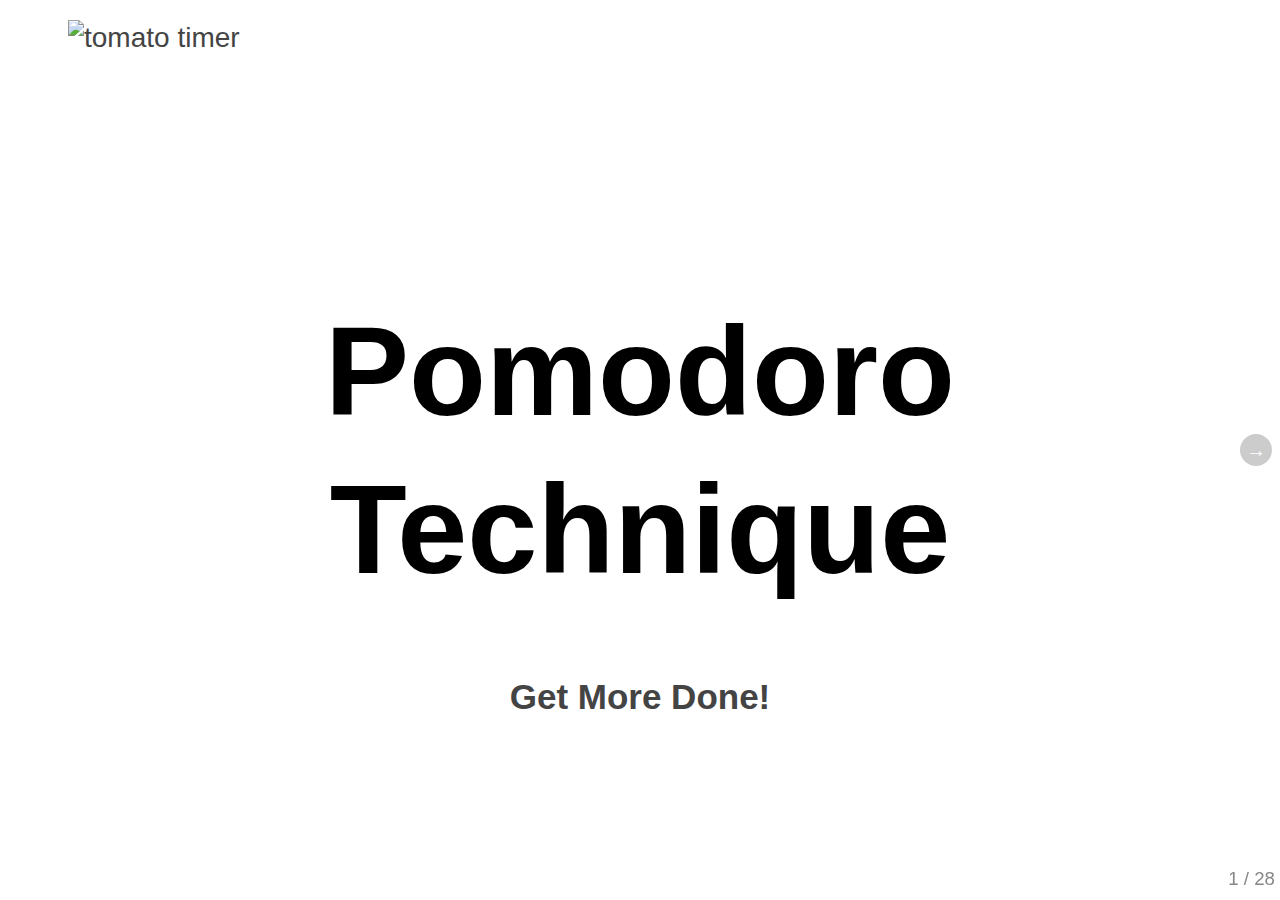
==== index.html @ 06f9b556 "move files" ====
<!DOCTYPE html>
<html>

<head>
	<meta charset="utf-8">
	<meta http-equiv="X-UA-Compatible" content="IE=edge,chrome=1">
	<meta name="viewport" content="width=1024, user-scalable=no">

	<title>Pomodoro Technique</title>

	<!-- Required stylesheet -->
	<link rel="stylesheet" media="screen" href="core/deck.core.css">

	<!-- Extension CSS files go here. Remove or add as needed. -->
	<link rel="stylesheet" media="screen" href="extensions/goto/deck.goto.css">
	<link rel="stylesheet" media="screen" href="extensions/menu/deck.menu.css">
	<link rel="stylesheet" media="screen" href="extensions/navigation/deck.navigation.css">
	<link rel="stylesheet" media="screen" href="extensions/status/deck.status.css">
	<link rel="stylesheet" media="screen" href="extensions/scale/deck.scale.css">

	<!-- Style theme. More available in /themes/style/ or create your own. -->
	<link rel="stylesheet" media="screen" href="themes/style/swiss.css">

	<!-- Transition theme. More available in /themes/transition/ or create your own. -->
	<link rel="stylesheet" media="screen" href="themes/transition/horizontal-slide.css">

	<!-- Basic black and white print styles -->
	<link rel="stylesheet" media="print" href="core/print.css">

	<!-- Required Modernizr file -->
	<script src="modernizr.custom.js"></script>
</head>

<body>
	<div class="deck-container">

		<section class="slide">
			<img src="http://a1.mzstatic.com/us/r30/Purple69/v4/af/8d/aa/af8daa81-550e-9018-2d83-ce482b206ab3/icon128-2x.png" alt="tomato timer">
			<h1>Pomodoro Technique</h1>
			<h4> Get More Done!</h4>
		</section>



		<section class="slide" id="title slide">
			<h2>What is a Pomodoro?</h2>
			<ul>
				<div class="slide">
					<h1>Italian translation of tomato</h1>
				</div>

			</ul>
		</section>




		<section class="slide">
			<h2>What is the Pomodoro Technique?</h2>
			<ul>

				<div class="slide">

					<h3>Time management strategy</h3>

				</div>

				<div class="slide">
					<img src="http://litbimg3.rightinthebox.com/images/384x384/201001/wudz1263448561656.jpg" alt="kitchen timer shaped like a tomato" </div>

					<div class="slide">
						<h3>Francesco Cirillo used a kitchen timer shaped like a tomato as his personal timer. He later refined his practice into a method named the Pomorodo Technique. The technique caught on with professional teams in the 1990s. Recently the technique has gained popularity in the tech industry.</h3>
					</div>



			</ul>
		</section>




		<section class="slide">
			<h2>Why is time management important?</h2>
			<ul>

				<div class="slide">
					<h3>We live in a world of interruptions and digital distractions.</h3>

					<img src="http://youthministry360.com/wp/wp-content/uploads/2015/11/shutterstock_297674456.jpg" alt="employee at desk with phone shouting at him">
				</div>
			</ul>
		</section>




		<section class="slide">
			<h2>The struggle is real</h2>
			<ul>
				<div class="slide">
					<h3>Technology is developing at a much faster pace than our brains. Our brain's are overwhelmed and we are trying to cope.</h3>

					<ul>
						<li>Writers are trending back toward typewriters.</li>
						<li>Developers are removing internet connectivity from their machines.</li>
				</div>
				</ul>

				<div class="slide">
					<blockquote cite="http://npr.org">
						<p>"Interruptions have a big cost. And one of the big costs is that it takes actually a very long time once you get interrupted to get back to what you're doing."</p>
					</blockquote>
				</div>
			</ul>
		</section>

		<section class="slide">
			<h2>How do we Pomodoro? Step 1</h2>

			<h1> Clearly define and write down major tasks for the day </h1>

		</section>

		<section class="slide">
			<h2>Step 2</h2>

			<h1> Start your timer and work distraction free</h1>

		</section>



		<section class="slide">
			<h2>Step 3</h2>
			<div class="slide">
				<h1> The timer rings and you disconnect from your work!</h1>
			</div>
			<div class="slide">
				<img src="http://www.swaroopch.com/files/attachments/uploads/2011/01/5357244684_2a2eec9dd4_o.png" alt="timeline of pomorodo session and coffee breaks">
			</div>
		</section>

		<section class="slide">
			<h2>Step 4</h2>
			<div class="slide">
				<h1> After four “pomodoros” have passed, you then take a 15-20 minute break.</h1>
			</div>

			<div class="slide">
				<img src="http://theawesomer.com/photos/2012/02/022312_jumbo_coffee_mug_1.jpg" alt="giant coffee mug image">
			</div>

		</section>

		<section class="slide">
			<h2>Browser Timer</h2>

			<p class="slide">
				<h5><a href="http://tomato-timer.com/">http://tomato-timer.com/</a></h5>
				<img src="https://zapier.cachefly.net/storage/photos/de814e93a7cc7518a1ee43b0ae2dc8b0.png" alt="desktop browser screenshot of tomatotimer" </p>
				<!--
					<p class="slide">
					<img src="http://a3.mzstatic.com/eu/r30/Purple49/v4/22/cf/9f/22cf9f03-027f-7f20-e4e9-8445ecfd65d9/screen390x390.jpeg" alt="apple watch screen shot with tomato timer app">
				</p>
-->

		</section>

		<section class="slide">
			<h2>Browser Extension</h2>

			<div style="width: 100%; height: 0px; position: relative; padding-bottom: 60.119%;"><iframe src="https://streamable.com/e/c2qw" frameborder="0" allowfullscreen webkitallowfullscreen mozallowfullscreen scrolling="no" style="width: 100%; height: 100%; position: absolute;"></iframe></div>

		</section>

		<section class="slide">
			<h2>Mobile Options</h2>

			<div class="slide">
				<img src="http://a3.mzstatic.com/eu/r30/Purple49/v4/22/cf/9f/22cf9f03-027f-7f20-e4e9-8445ecfd65d9/screen390x390.jpeg" alt="apple watch screen shot with tomato timer app">
			</div>
			<div class="slide">
				<img src="http://a5.mzstatic.com/us/r30/Purple30/v4/71/35/af/7135afef-5508-0058-0c2b-8cdff0ce9fd1/screen322x572.jpeg" alt="apple watch screen shot with tomato timer app">
			</div>


		</section>

		<section class="slide">
		
				<h1>Questions?</h1>
			
		</section>
				<section class="slide">
		
				<h1>Thank You!</h1>
			
		</section>

		<!-- End slides. -->

		<!-- Begin extension snippets. Add or remove as needed. -->

		<!-- deck.navigation snippet -->
		<div aria-role="navigation">
			<a href="#" class="deck-prev-link" title="Previous">&#8592;</a>
			<a href="#" class="deck-next-link" title="Next">&#8594;</a>
		</div>

		<!-- deck.status snippet -->
		<p class="deck-status" aria-role="status">
			<span class="deck-status-current"></span> /
			<span class="deck-status-total"></span>
		</p>

		<!-- deck.goto snippet -->
		<form action="." method="get" class="goto-form">
			<label for="goto-slide">Go to slide:</label>
			<input type="text" name="slidenum" id="goto-slide" list="goto-datalist">
			<datalist id="goto-datalist"></datalist>
			<input type="submit" value="Go">
		</form>

		<!-- End extension snippets. -->
		</div>

		<!-- Required JS files. -->
		<script src="jquery.min.js"></script>
		<script src="core/deck.core.js"></script>

		<!-- Extension JS files. Add or remove as needed. -->
		<script src="extensions/menu/deck.menu.js"></script>
		<script src="extensions/goto/deck.goto.js"></script>
		<script src="extensions/status/deck.status.js"></script>
		<script src="extensions/navigation/deck.navigation.js"></script>
		<script src="extensions/scale/deck.scale.js"></script>

		<!-- Initialize the deck. You can put this in an external file if desired. -->
		<script>
			$(function () {
				$.deck('.slide');
			});
		</script>
</body>

</html>
---- core/deck.core.css ----
html, body {
  height: 100%;
  padding: 0;
  margin: 0;
	
}

.deck-container {
  position: relative;
  min-height: 100%;
  margin: 0 auto;
  overflow: hidden;
  overflow-y: auto;
}
.js .deck-container {
  visibility: hidden;
}
.ready .deck-container {
  visibility: visible;
}
.touch .deck-container {
  -webkit-text-size-adjust: none;
  -moz-text-size-adjust: none;
}

.deck-loading {
  display: none;
}

.slide {
  width: auto;
  min-height: 100%;
  position: relative;
}

.deck-before, .deck-previous, .deck-next, .deck-after {
  position: absolute;
  left: -999em;
  top: -999em;
}

.deck-current {
  z-index: 2;
}

.slide .slide {
  visibility: hidden;
  position: static;
  min-height: 0;
}

.deck-child-current {
  position: static;
  z-index: 2;
}
.deck-child-current .slide {
  visibility: hidden;
}
.deck-child-current .deck-previous, .deck-child-current .deck-before, .deck-child-current .deck-current {
  visibility: visible;
}
---- extensions/goto/deck.goto.css ----
.goto-form {
  position: absolute;
  z-index: 3;
  bottom: 10px;
  left: 50%;
  height: 1.75em;
  margin: 0 0 0 -9.125em;
  line-height: 1.75em;
  padding: 0.625em;
  display: none;
  background: #ccc;
  overflow: hidden;
  border-radius: 10px;
}
.goto-form label {
  font-weight: bold;
}
.goto-form label, .goto-form input {
  display: inline-block;
  font-family: inherit;
}
.deck-goto .goto-form {
  display: block;
}

#goto-slide {
  width: 8.375em;
  margin: 0 0.625em;
  height: 1.4375em;
}

@media print {
  .goto-form, #goto-slide {
    display: none;
  }
}
---- extensions/menu/deck.menu.css ----
.deck-menu {
  overflow: auto;
}
.deck-menu .slide {
  background: #eee;
  position: relative;
  left: 0;
  top: 0;
  visibility: visible;
  cursor: pointer;
}
.no-csstransforms .deck-menu > .slide {
  float: left;
  width: 22%;
  height: 22%;
  min-height: 0;
  margin: 1%;
  font-size: 0.22em;
  overflow: hidden;
  padding: 0 0.5%;
}
.csstransforms .deck-menu > .slide {
  -webkit-transform: scale(0.22) !important;
  -ms-transform: scale(0.22) !important;
  transform: scale(0.22) !important;
  -webkit-transform-origin: 0 0;
  -ms-transform-origin: 0 0;
  transform-origin: 0 0;
  -moz-box-sizing: border-box;
  box-sizing: border-box;
  width: 100%;
  height: 100%;
  overflow: hidden;
  padding: 0 48px;
  margin: 12px;
}
.deck-menu iframe, .deck-menu img, .deck-menu video {
  max-width: 100%;
}
.deck-menu .deck-current, .no-touch .deck-menu .slide:hover {
  background: #ddf;
}
.deck-menu.deck-container:hover .deck-prev-link, .deck-menu.deck-container:hover .deck-next-link {
  display: none;
}
---- extensions/navigation/deck.navigation.css ----
.deck-prev-link, .deck-next-link {
  display: none;
  position: absolute;
  z-index: 3;
  top: 50%;
  width: 32px;
  height: 32px;
  margin-top: -16px;
  font-size: 20px;
  font-weight: bold;
  line-height: 32px;
  vertical-align: middle;
  text-align: center;
  text-decoration: none;
  color: #fff;
  background: #888;
  border-radius: 16px;
}
.deck-prev-link:hover, .deck-prev-link:focus, .deck-prev-link:active, .deck-prev-link:visited, .deck-next-link:hover, .deck-next-link:focus, .deck-next-link:active, .deck-next-link:visited {
  color: #fff;
}

.deck-prev-link {
  left: 8px;
}

.deck-next-link {
  right: 8px;
}

.deck-container:hover .deck-prev-link, .deck-container:hover .deck-next-link {
  display: block;
}
.deck-container:hover .deck-prev-link.deck-nav-disabled, .touch .deck-container:hover .deck-prev-link, .deck-container:hover .deck-next-link.deck-nav-disabled, .touch .deck-container:hover .deck-next-link {
  display: none;
}

@media print {
  .deck-prev-link, .deck-next-link {
    display: none !important;
  }
}
---- extensions/status/deck.status.css ----
.deck-status {
  position: absolute;
  bottom: 10px;
  right: 5px;
  color: #888;
  z-index: 3;
  margin: 0;
}

body > .deck-container .deck-status {
  position: fixed;
}

@media print {
  .deck-status {
    display: none;
  }
}
---- extensions/scale/deck.scale.css ----
.csstransforms .deck-container.deck-scale:not(.deck-menu) {
  overflow: hidden;
}
.csstransforms .deck-container.deck-scale:not(.deck-menu) > .slide {
  -moz-box-sizing: padding-box;
  box-sizing: padding-box;
  width: 100%;
  padding-bottom: 20px;
}
.csstransforms .deck-container.deck-scale:not(.deck-menu) > .slide > .deck-slide-scaler {
  -webkit-transform-origin: 50% 0;
  -ms-transform-origin: 50% 0;
  transform-origin: 50% 0;
}

.csstransforms .deck-container.deck-menu .deck-slide-scaler {
  -webkit-transform: none !important;
  -ms-transform: none !important;
  transform: none !important;
}
---- themes/style/swiss.css ----
/* Resets and base styles from HTML5 Boilerplate */
div, span, object, iframe,
h1, h2, h3, h4, h5, h6, p, blockquote, pre,
abbr, address, cite, code, del, dfn, em, img, ins, kbd, q, samp,
small, strong, sub, sup, var, b, i, dl, dt, dd, ol, ul, li,
fieldset, form, label, legend,
table, caption, tbody, tfoot, thead, tr, th, td,
article, aside, canvas, details, figcaption, figure,
footer, header, hgroup, menu, nav, section, summary,
time, mark, audio, video {
  margin: 0;
  padding: 0;
  border: 0;
  font-size: 100%;
  font: inherit;
  vertical-align: baseline;
}

article, aside, details, figcaption, figure,
footer, header, hgroup, menu, nav, section {
  display: block;
}

blockquote, q {
  quotes: none;
}
blockquote:before, blockquote:after, q:before, q:after {
  content: "";
  content: none;
}

ins {
  background-color: #ff9;
  color: #000;
  text-decoration: none;
}

mark {
  background-color: #ff9;
  color: #000;
  font-style: italic;
  font-weight: bold;
}

del {
  text-decoration: line-through;
}

abbr[title], dfn[title] {
  border-bottom: 1px dotted;
  cursor: help;
}

table {
  border-collapse: collapse;
  border-spacing: 0;
}

hr {
  display: block;
  height: 1px;
  border: 0;
  border-top: 1px solid #ccc;
  margin: 1em 0;
  padding: 0;
}

input, select {
  vertical-align: middle;
}

select, input, textarea, button {
  font: 99% sans-serif;
}

pre, code, kbd, samp {
  font-family: monospace, sans-serif;
}

a {
  -webkit-tap-highlight-color: rgba(0, 0, 0, 0);
}
a:hover, a:active {
  outline: none;
}

ul, ol {
  margin-left: 2em;
  vertical-align: top;
}

ol {
  list-style-type: decimal;
}

nav ul, nav li {
  margin: 0;
  list-style: none;
  list-style-image: none;
}

small {
  font-size: 85%;
}

strong, th {
  font-weight: bold;
}

td {
  vertical-align: top;
}

sub, sup {
  font-size: 75%;
  line-height: 0;
  position: relative;
}

sup {
  top: -0.5em;
}

sub {
  bottom: -0.25em;
}

textarea {
  overflow: auto;
}

input[type="radio"] {
  vertical-align: text-bottom;
}

input[type="checkbox"] {
  vertical-align: bottom;
}

label,
input[type="button"],
input[type="submit"],
input[type="image"],
button {
  cursor: pointer;
}

button, input, select, textarea {
  margin: 0;
}

input:invalid, textarea:invalid {
  border-radius: 1px;
  -moz-box-shadow: 0px 0px 5px red;
  -webkit-box-shadow: 0px 0px 5px red;
  box-shadow: 0px 0px 5px red;
}
input:invalid .no-boxshadow, textarea:invalid .no-boxshadow {
  background-color: #f0dddd;
}

button {
  width: auto;
  overflow: visible;
}

select, input, textarea {
  color: #444444;
}

a {
  color: #607890;
}
a:hover, a:focus {
  color: #036;
}
a:link {
  -webkit-tap-highlight-color: #fff;
}

/* End HTML5 Boilerplate adaptations */
h1 {
  font-size: 4.5em;
}

h1, .vcenter {
  font-weight: bold;
  text-align: center;
  padding-top: .5em;
  max-height: 100%;
}
.csstransforms h1, .csstransforms .vcenter {
  padding: 0 48px;
  position: absolute;
  left: 0;
  right: 0;
  top: 50%;
  -webkit-transform: translate(0, -50%);
  -moz-transform: translate(0, -50%);
  -ms-transform: translate(0, -50%);
  -o-transform: translate(0, -50%);
  transform: translate(0, -50%);
}

.vcenter h1 {
  position: relative;
  top: auto;
  padding: 0;
  -webkit-transform: none;
  -moz-transform: none;
  -ms-transform: none;
  -o-transform: none;
  transform: none;
}

h2 {
  font-size: 2.25em;
  font-weight: bold;
  padding-top: .5em;
  margin: 0 0 .66666em 0;
  border-bottom: 3px solid #888;
}

h3 {
  font-size: 1.4375em;
  font-weight: bold;
  margin-bottom: .30435em;
}

h4 {
  font-size: 1.25em;
  font-weight: bold;
  text-align: center;
  margin-bottom: .25em;
  padding: 0 50px;
  position: absolute;
  left: 0;
  right: 0;
  top: 75%;
}

h5 {
  font-size: 1.125em;
  font-weight: bold;
  margin-bottom: .2222em;
	
}

h6 {
  font-size: 1em;
  font-weight: bold;
}

img, iframe, video {
  display: block;
  max-width: 100%;
  padding: 20px
}

video, iframe, img {
  display: block;
  margin: 0 auto;
}

p, blockquote, iframe, img, ul, ol, pre, video {
  margin-bottom: 1em;
}

pre {
  white-space: pre;
  white-space: pre-wrap;
  word-wrap: break-word;
  padding: 1em;
  border: 1px solid #888;
}

em {
  font-style: italic;
}

li {
  padding: .25em 0;
  vertical-align: middle;
}
li > ol, li > ul {
  margin-bottom: inherit;
}

.deck-container {
  font-size: 16px;
  line-height: 1.25;
  color: #444;
}

.slide {
  -moz-box-sizing: border-box;
  box-sizing: border-box;
  width: 100%;
}

h1 {
  color: #000;
}

h2 {
  color: #c00;
  border-bottom-color: #ccc;
}

h3 {
  color: black;
}

pre {
  border-color: #ccc;
}

code {
  color: #888;
}

blockquote {
  font-size: 2em;
  font-style: italic;
  padding: 1em 2em;
  color: #000;
  border-left: 5px solid #ccc;
}
blockquote p {
  margin: 0;
}
blockquote cite {
  font-size: .5em;
  font-style: normal;
  font-weight: bold;
  color: #888;
}

::-moz-selection {
  background: #c00;
  color: #fff;
}

::selection {
  background: #c00;
  color: #fff;
}

a, a:hover, a:focus, a:active, a:visited {
  color: #c00;
  text-decoration: none;
}
a:hover, a:focus {
  text-decoration: underline;
}

.deck-container {
  font-family: "Helvetica Neue", sans-serif;
  font-size: 1.75em;
  background: #fff;
}
.deck-container > .slide {
  padding: 0 48px;
}

.slide .deck-before, .slide .deck-previous {
  opacity: 0.4;
}
.slide .deck-before:not(.deck-child-current) .deck-before, .slide .deck-before:not(.deck-child-current) .deck-previous, .slide .deck-previous:not(.deck-child-current) .deck-before, .slide .deck-previous:not(.deck-child-current) .deck-previous {
  opacity: 1;
}
.slide .deck-child-current {
  opacity: 1;
}

.deck-prev-link, .deck-next-link {
  background: #ccc;
  font-family: serif;
}
.deck-prev-link, .deck-prev-link:hover, .deck-prev-link:focus, .deck-prev-link:active, .deck-prev-link:visited, .deck-next-link, .deck-next-link:hover, .deck-next-link:focus, .deck-next-link:active, .deck-next-link:visited {
  color: #fff;
}
.deck-prev-link:hover, .deck-prev-link:focus, .deck-next-link:hover, .deck-next-link:focus {
  background: #c00;
  text-decoration: none;
}

.deck-status {
  font-size: 0.6666em;
}

.deck-menu .slide {
  background: #eee;
}
.deck-menu .deck-current, .no-touch .deck-menu .slide:hover {
  background: #ddf;
}
---- themes/transition/horizontal-slide.css ----
.csstransitions.csstransforms {
  overflow-x: hidden;
}
.csstransitions.csstransforms .deck-container > .slide {
  -webkit-transition: -webkit-transform 500ms ease-in-out;
  transition: transform 500ms ease-in-out;
}
.csstransitions.csstransforms .deck-container:not(.deck-menu) > .slide {
  position: absolute;
  top: 0;
  left: 0;
}
.csstransitions.csstransforms .deck-container:not(.deck-menu) > .slide .slide {
  position: relative;
  left: 0;
  top: 0;
  -webkit-transition: -webkit-transform 500ms ease-in-out, opacity 500ms ease-in-out;
  transition: transform 500ms ease-in-out, opacity 500ms ease-in-out;
}
.csstransitions.csstransforms .deck-container:not(.deck-menu) > .slide .deck-next, .csstransitions.csstransforms .deck-container:not(.deck-menu) > .slide .deck-after {
  visibility: visible;
  -webkit-transform: translate3d(200%, 0, 0);
  -ms-transform: translate(200%, 0);
  transform: translate3d(200%, 0, 0);
}
.csstransitions.csstransforms .deck-container:not(.deck-menu) > .deck-previous {
  -webkit-transform: translate3d(-200%, 0, 0);
  -ms-transform: translate(-200%, 0);
  transform: translate3d(-200%, 0, 0);
}
.csstransitions.csstransforms .deck-container:not(.deck-menu) > .deck-before {
  -webkit-transform: translate3d(-400%, 0, 0);
  -ms-transform: translate(-400%, 0);
  transform: translate3d(-400%, 0, 0);
}
.csstransitions.csstransforms .deck-container:not(.deck-menu) > .deck-next {
  -webkit-transform: translate3d(200%, 0, 0);
  -ms-transform: translate(200%, 0);
  transform: translate3d(200%, 0, 0);
}
.csstransitions.csstransforms .deck-container:not(.deck-menu) > .deck-after {
  -webkit-transform: translate3d(400%, 0, 0);
  -ms-transform: translate(400%, 0);
  transform: translate3d(400%, 0, 0);
}
.csstransitions.csstransforms .deck-container:not(.deck-menu) > .deck-before .slide, .csstransitions.csstransforms .deck-container:not(.deck-menu) > .deck-previous .slide {
  visibility: visible;
}
.csstransitions.csstransforms .deck-container:not(.deck-menu) > .deck-child-current {
  -webkit-transform: none;
  -ms-transform: none;
  transform: none;
}
---- core/print.css ----
body {
  font-size: 18pt;
}

h1 {
  font-size: 48pt;
}

h2 {
  font-size: 36pt;
}

h3 {
  font-size: 28pt;
}

pre {
  border: 1px solid #000;
  padding: 10px;
  white-space: pre-wrap;
}

.deck-container > .slide {
  page-break-after: always;
}
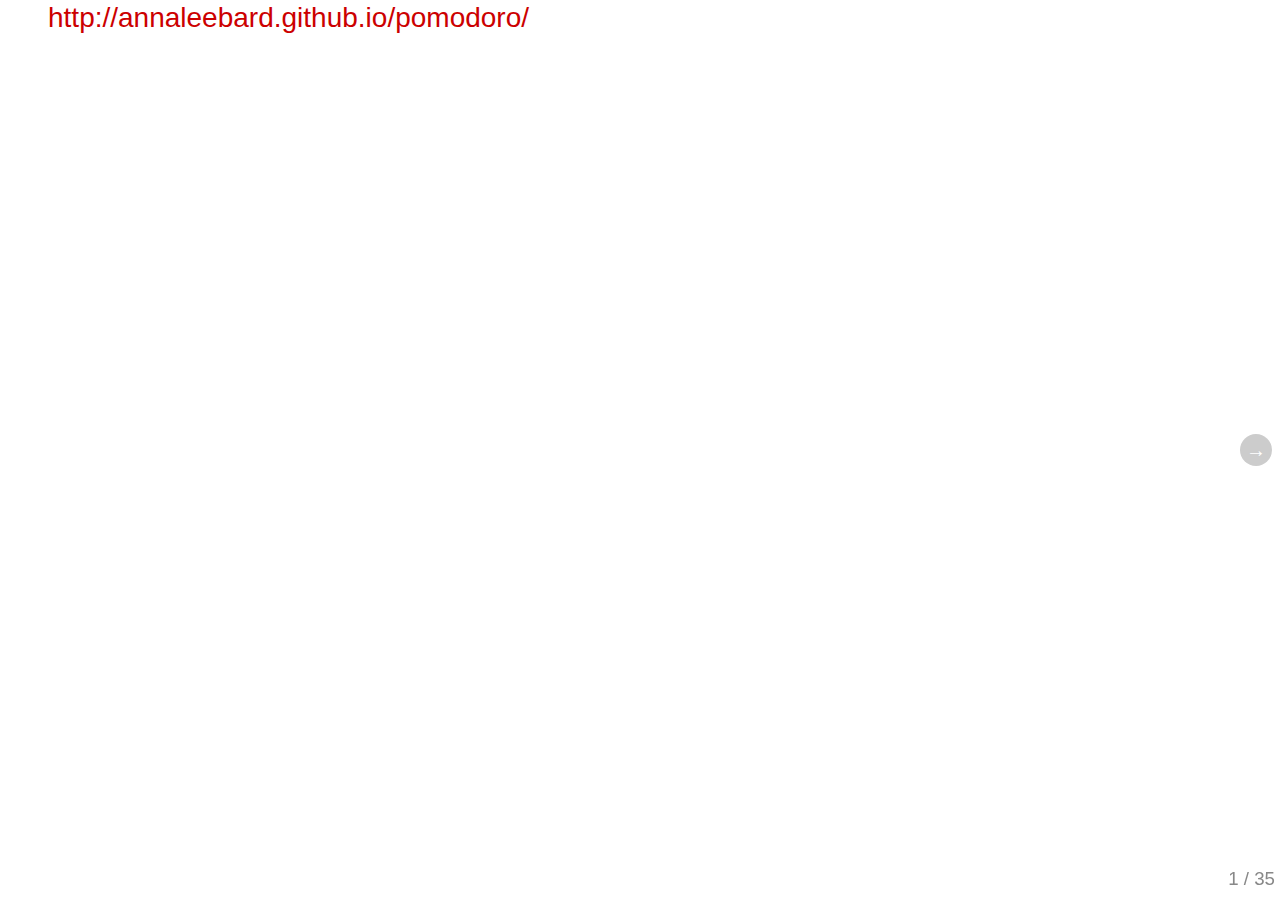
==== commit 294f279b: "Merge remote-tracking branch 'refs/remotes/origin/master' into gh-pages" ====
--- a/index.html
+++ b/index.html
@@ -34,7 +34,14 @@
 <body>
 	<div class="deck-container">
 
-		<section class="slide">
+
+		<section class="slide">
+			<a href="http://annaleebard.github.io/pomodoro/">http://annaleebard.github.io/pomodoro/</a>
+		</section>
+
+
+		<section class="slide">
+			<h3><a href="http://annaleebard.github.io/pomodoro/">http://annaleebard.github.io/pomodoro/</a></h3>
 			<img src="http://a1.mzstatic.com/us/r30/Purple69/v4/af/8d/aa/af8daa81-550e-9018-2d83-ce482b206ab3/icon128-2x.png" alt="tomato timer">
 			<h1>Pomodoro Technique</h1>
 			<h4> Get More Done!</h4>
@@ -42,16 +49,16 @@
 
 
 
-		<section class="slide" id="title slide">
+		<section class="slide" id="slide">
 			<h2>What is a Pomodoro?</h2>
 			<ul>
 				<div class="slide">
 					<h1>Italian translation of tomato</h1>
 				</div>
-
-			</ul>
-		</section>
-
+				<div class="slide"> <img src="http://yata.bigazines.com/Connections/timthumb.php?src=27201312271742241393215385722a7c1ded7edeef4272871d8e329b39.jpg&w=340&zc=2" alt="tomato image with italian flag colors">
+				</div>
+			</ul>
+		</section>
 
 
 
@@ -69,26 +76,23 @@
 					<img src="http://litbimg3.rightinthebox.com/images/384x384/201001/wudz1263448561656.jpg" alt="kitchen timer shaped like a tomato" </div>
 
 					<div class="slide">
-						<h3>Francesco Cirillo used a kitchen timer shaped like a tomato as his personal timer. He later refined his practice into a method named the Pomorodo Technique. The technique caught on with professional teams in the 1990s. Recently the technique has gained popularity in the tech industry.</h3>
+						<h3>Francesco Cirillo used a kitchen timer shaped like a tomato as his personal timer. He later refined his practice into a method named the Pomodoro Technique. The technique caught on with professional teams in the 1990s. Recently the technique has gained popularity in the tech industry.</h3>
 					</div>
 
-
-
-			</ul>
-		</section>
-
-
-
-
-		<section class="slide">
-			<h2>Why is time management important?</h2>
-			<ul>
-
-				<div class="slide">
-					<h3>We live in a world of interruptions and digital distractions.</h3>
-
-					<img src="http://youthministry360.com/wp/wp-content/uploads/2015/11/shutterstock_297674456.jpg" alt="employee at desk with phone shouting at him">
-				</div>
+			</ul>
+		</section>
+
+
+
+
+		<section class="slide">
+			<h2>We live in a world of interruptions and digital distractions.</h2>
+			<ul>
+
+
+
+				<img src="http://youthministry360.com/wp/wp-content/uploads/2015/11/shutterstock_297674456.jpg" alt="employee at desk with phone shouting at him">
+
 			</ul>
 		</section>
 
@@ -99,11 +103,13 @@
 			<h2>The struggle is real</h2>
 			<ul>
 				<div class="slide">
-					<h3>Technology is developing at a much faster pace than our brains. Our brain's are overwhelmed and we are trying to cope.</h3>
+					<h3>Technology is developing at lightning speed. Our brain's are overwhelmed and we are trying to cope.</h3>
 
 					<ul>
+						<li>Many are adopting media diets</li>
 						<li>Writers are trending back toward typewriters.</li>
 						<li>Developers are removing internet connectivity from their machines.</li>
+
 				</div>
 				</ul>
 
@@ -137,20 +143,33 @@
 				<h1> The timer rings and you disconnect from your work!</h1>
 			</div>
 			<div class="slide">
-				<img src="http://www.swaroopch.com/files/attachments/uploads/2011/01/5357244684_2a2eec9dd4_o.png" alt="timeline of pomorodo session and coffee breaks">
+				<img src="http://www.swaroopch.com/files/attachments/uploads/2011/01/5357244684_2a2eec9dd4_o.png" alt="timeline of pomodoro session and coffee breaks">
 			</div>
 		</section>
 
 		<section class="slide">
 			<h2>Step 4</h2>
 			<div class="slide">
-				<h1> After four “pomodoros” have passed, you then take a 15-20 minute break.</h1>
+				<h1> After four “pomodoros”, take a 15-20 minute break.</h1>
 			</div>
 
 			<div class="slide">
 				<img src="http://theawesomer.com/photos/2012/02/022312_jumbo_coffee_mug_1.jpg" alt="giant coffee mug image">
 			</div>
 
+		</section>
+
+		<section class="slide">
+			<h2>Step 5</h2>
+			<ul>
+				<div class="slide">
+					<h1>Track pomodoros per task.</h1>
+				</div>
+
+				<div class="slide">
+					<img src="images/todolist.png" alt="list of daily activities with x marks for each pomodoro it took to complete task">
+				</div>
+			</ul>
 		</section>
 
 		<section class="slide">
@@ -168,9 +187,11 @@
 		</section>
 
 		<section class="slide">
-			<h2>Browser Extension</h2>
-
-			<div style="width: 100%; height: 0px; position: relative; padding-bottom: 60.119%;"><iframe src="https://streamable.com/e/c2qw" frameborder="0" allowfullscreen webkitallowfullscreen mozallowfullscreen scrolling="no" style="width: 100%; height: 100%; position: absolute;"></iframe></div>
+			<h2>Browser Extension - "Strict Workflow"</h2>
+
+			<div style="width: 100%; height: 0px; position: relative; padding-bottom: 60.119%;">
+				<iframe src="https://streamable.com/e/c2qw" frameborder="0" allowfullscreen webkitallowfullscreen mozallowfullscreen scrolling="no" style="width: 100%; height: 100%; position: absolute;"></iframe>
+			</div>
 
 		</section>
 
@@ -187,15 +208,38 @@
 
 		</section>
 
-		<section class="slide">
 		
-				<h1>Questions?</h1>
+
+		
 			
-		</section>
-				<section class="slide">
-		
-				<h1>Thank You!</h1>
+			<section class="slide">
+			<h2>Official Pomodoro Techinique Resources</h2>
+			<ul>
+
+				<div class="slide">
+
+					<h3><a href="http://pomodorotechnique.com/">http://pomodorotechnique.com/ </a></h3>
+
+				</div>
+
+				<div class="slide">
+					<img src="http://pomodorotechnique.com/wp-content/themes/pomodoro/img/photos/book-phototop1.jpg" alt="the official pomodoro technique book and timer image"> </div>
+
+					
+
+			</ul>
+		</section>
 			
+			<section class="slide">
+
+			<h1>Questions?</h1>
+
+		</section>
+			
+		<section class="slide">
+
+			<h1>Thank You!</h1>
+
 		</section>
 
 		<!-- End slides. -->
